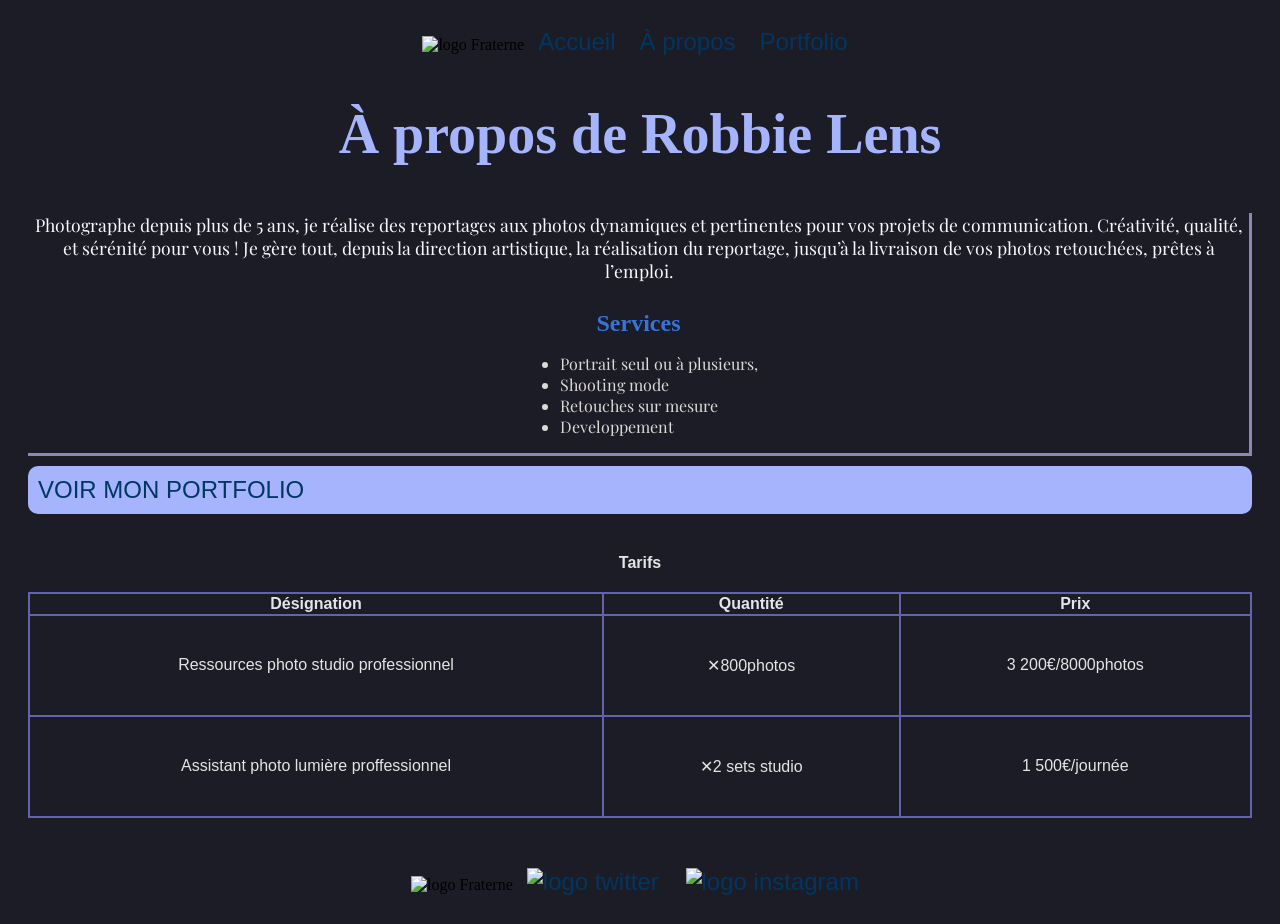
==== a-propos.html @ b369cff1 "project: initial clean upload of photography assets" ====
<!DOCTYPE html>
<html lang="fr">

<head>
    <meta charset="utf-8">
    <title>À propos de Robbie Lens phtographie</title>
    <link href="design.css"rel="stylesheet" >
    <link href="style.css"rel="stylesheet" >
    <link rel="preconnect" href="https://fonts.googleapis.com">
<link rel="preconnect" href="https://fonts.gstatic.com" crossorigin>
<link href="https://fonts.googleapis.com/css2?family=Manrope:wght@200..800&family=Montserrat:ital,wght@0,100..900;1,100..900&family=Playfair+Display:ital,wght@0,400..900;1,400..900&display=swap" rel="stylesheet">
<link rel="preconnect" href="https://fonts.googleapis.com">
<link rel="preconnect" href="https://fonts.gstatic.com" crossorigin>
<link href="https://fonts.googleapis.com/css2?family=Manrope:wght@200..800&family=Montserrat:ital,wght@0,100..900;1,100..900&family=Playfair+Display:ital,wght@0,400..900;1,400..900&display=swap" rel="stylesheet">

</head>

<body> 
 <section>
    <div class="blanc">
       <img src="frate.png" alt="logo Fraterne" height="30px">
         <a href="index.html">Accueil</a>
           <a href="a-propos.html">À propos</a>
            <a href="portfolio.html">Portfolio</a>
  </div>
  <main>
        <h1>À propos de Robbie Lens</h1>
     <div class="gold">
      <p>Photographe depuis plus de 5 ans,
         je réalise des reportages aux photos dynamiques et pertinentes pour vos projets de communication. 
         Créativité, qualité, et sérénité pour vous ! Je gère tout, depuis la direction artistique, la réalisation du reportage,
          jusqu’à la livraison de vos photos retouchées, prêtes à l’emploi.
    </p>
   
   
    <h2>Services</h2>
        <ul>
            <li>Portrait seul ou à plusieurs,</li>
            <li>Shooting mode</li>
            <li>Retouches sur mesure</li>
            <li>Developpement</li>
         </ul>
     </div>
     </main>   
    <div>
        <a href=" portfolio.html" class="link">VOIR MON PORTFOLIO</a>

    </div> 
    <table>
        <caption><strong>Tarifs</strong></caption>
        <tr>
            <th>Désignation</th>
            <th>Quantité</th>
            <th>Prix</th>
        </tr>
        <tr>
            <td>Ressources photo studio professionnel</td>
            <td>✕800photos</td>
            <td>3 200€/8000photos</td>
        </tr>
        <tr>
            <td>Assistant photo lumière proffessionnel</td>
            <td>✕2 sets studio</td>
            <td>1 500€/journée</td>
        </tr>
    </table>
     <footer>   
        <div class="blanc">
                <img src="frate.png" alt="logo Fraterne" height="30px">
        
                <a target="_blank" href="https://twitter.com/">
                    <img src="../twitter.png" alt="logo twitter">
                </a>
                <a target="_blank" href="https://www.instagram.com/" class="lien-icone"> 
                        <img src="instagram.png" alt="logo instagram" height="30px">
                </a> 
        </div>
      </footer>
    </section>  
</body>

</html>
---- design.css ----
a{
    text-decoration:none ;
    color: #013660fe;
    font-size: 1.5em;
    font-family:Arial, Helvetica, sans-serif;
    padding: 10px;
    border-radius: 100px;
}

a:hover{
      background: linear-gradient(#2a898f9f , #8788BA); 
}
.italic{
    color: #A5B4FC;
}

.project{
 background-color:#A5B4FC; 
}

.link{
    border-radius: 10px;
    background-color:#A5B4FC; 
    display:flex;
    margin-top: 10px;
    margin-bottom: 20px;    
}

header{
     font-size: 1em;
    font-family: Georgia, 'Times New Roman', Times, serif;
    padding: 20px;   
}
h1{
    font-size: 3.5em;
    color: #A5B4FC;
  font-family: Georgia, 'Times New Roman', Times, sans serif; 
}
p{
    font-size: 1.1em;
      font-family: "Playfair Display",serif;
      color: #F9F8FF;
}
ul{
    font-size: 1em;
    font-family: "Playfair Display", serif;
    color: #ddd9d9;
    display: inline-block;
    text-align: left;
 }
.nav-links{
    background: rgb(255, 255, 255);
    padding: 20px;
    display:flex;
    justify-content:space-between;
    border-radius: 30px;
}
.nav-links:hover{
    opacity: 0.7;
}
body{
    background: #1b1c25;
    padding: 10px;
}
h2{
    color: #3973d7;
    width: 250px;   
    margin: auto;
    padding-top: 10px 
  }
.gold{
    border-right: 3px solid;
    border-bottom: 3px solid;
    border-color: #8e86b5;
}


section{
    padding: 10px;
}
.accueil-introduction {
  display:flex;
  justify-content:space-between;
  width: 80%;
  margin: auto;
}
.portfolio-section-photos {
  background-color: rgb(130, 101, 68);
}

.portfolio-section-photos h2 {
 color: #A5B4FC;
 margin-bottom:40px;
 margin-top: 40px;
text-align: center;
}
.grid-paysages img ,
.grid-portraits img{
    width: 100%;
  height: 100%;
  object-fit:cover;
}
.grid-paysages{

  display:grid;
  grid-template-columns: 1fr 1fr 1fr;
  grid-template-rows: 300px  300px 300px;
  gap:15px;
}
.grid-portraits
{
  display:grid;
  grid-template-columns: 1fr 1fr 1fr;
  grid-template-rows: 300px  300px;
  gap:15px;
}
table{
    font-family:Arial, Helvetica, serif ;
    text-align: center;
   color: #e5e5e5;
     border-collapse: collapse; 
    width:100%;   
}
caption{
    padding: 20px;
}
td,th{
    border: 2px solid rgb(99, 99, 172);  
}
td{
    padding: 40px;
}
.contact h2 {
  color: #909bd3;  
  margin-bottom: 50px; 
}

form {
  display: flex;
  flex-direction: column;
  color: #A5B4FC;
}

.form-nom-email {
  display: flex;
  flex-direction: row;
  gap: 30px;
}

.form-column {
  flex:1;
  display: flex;
  flex-direction:column ;
  margin-bottom: 20px;
}

.accueil-photos {
  background-color: rgb(48, 42, 42);
  padding: 30px;
  
}

.accueil-photos h2 {
  color: #f8d527;
  text-align: center;
  margin-bottom: 80px;
}


.accueil-photos div {
  display: flex;
  flex-direction:row;
  gap: 15px;
  justify-content: center;
  margin-bottom:15px;
   
  
}

input,
textarea {
  padding: 15px;
  border-radius: 3px;
  border: none;
}

label {
  margin-bottom: 10px;
}

input[type='submit']{
  width:200px;
  margin:auto;
  margin-top:10px;
  background-color:#A5B4FC; 
  border-radius: 30px;
}

input[type='submit']:hover{
  opacity:0.5;
}  
footer .blanc{
  margin-top: 50px;
 }
---- style.css ----
body{
    text-align: center;
}
h2{
    text-align: center;
}
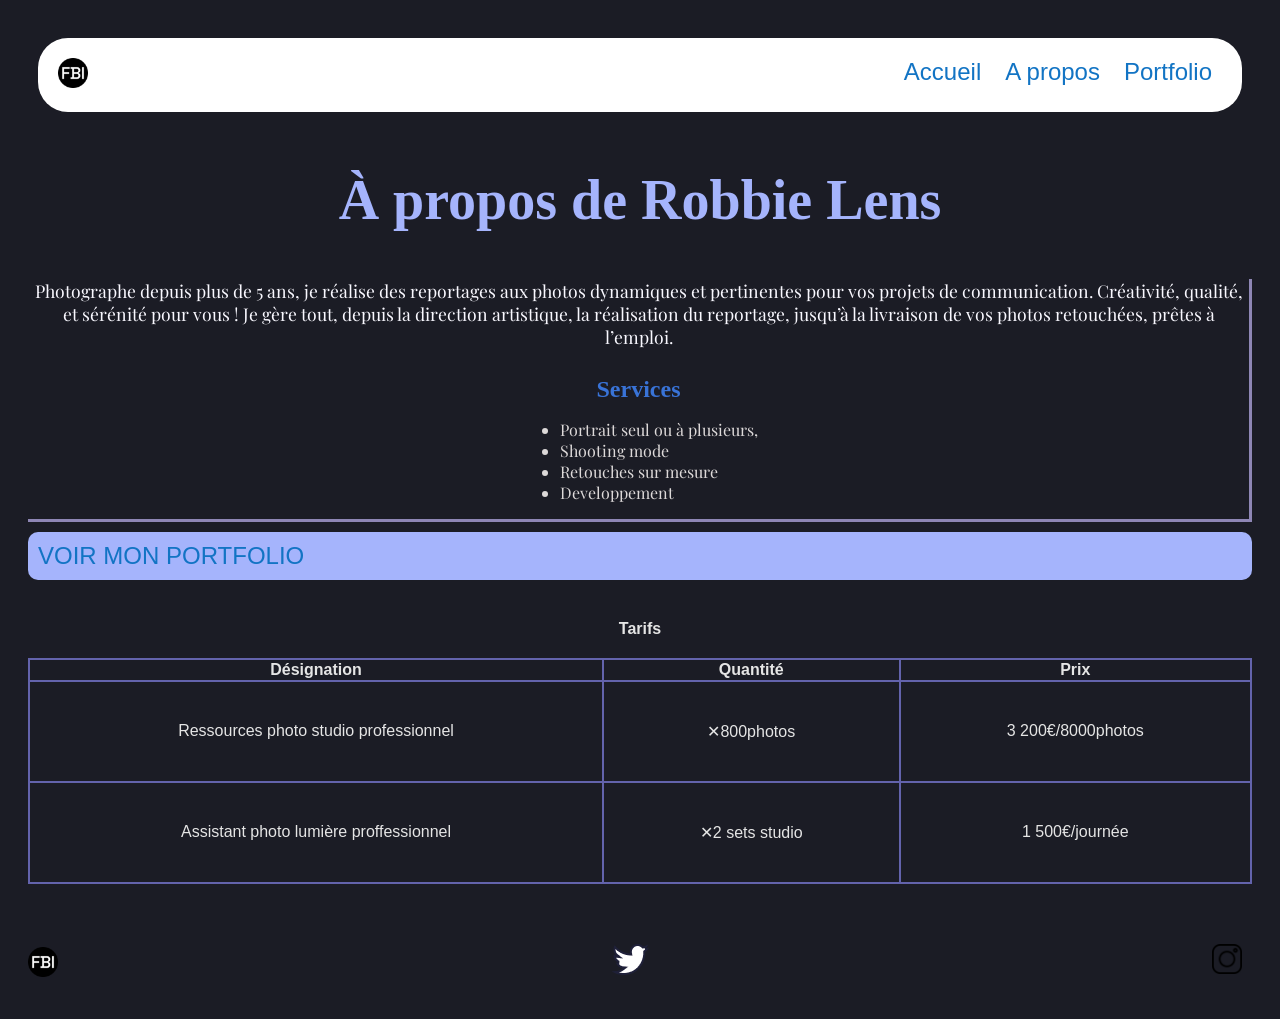
==== commit 3cc0f15b: "change my picture to be clicked" ====
--- a/a-propos.html
+++ b/a-propos.html
@@ -4,25 +4,33 @@
 <head>
     <meta charset="utf-8">
     <title>À propos de Robbie Lens phtographie</title>
+    <link rel="icon" type="image/png" href="img/frate.png">
     <link href="design.css"rel="stylesheet" >
     <link href="style.css"rel="stylesheet" >
     <link rel="preconnect" href="https://fonts.googleapis.com">
-<link rel="preconnect" href="https://fonts.gstatic.com" crossorigin>
-<link href="https://fonts.googleapis.com/css2?family=Manrope:wght@200..800&family=Montserrat:ital,wght@0,100..900;1,100..900&family=Playfair+Display:ital,wght@0,400..900;1,400..900&display=swap" rel="stylesheet">
-<link rel="preconnect" href="https://fonts.googleapis.com">
-<link rel="preconnect" href="https://fonts.gstatic.com" crossorigin>
-<link href="https://fonts.googleapis.com/css2?family=Manrope:wght@200..800&family=Montserrat:ital,wght@0,100..900;1,100..900&family=Playfair+Display:ital,wght@0,400..900;1,400..900&display=swap" rel="stylesheet">
+    <link rel="preconnect" href="https://fonts.gstatic.com" crossorigin>
+    <link href="https://fonts.googleapis.com/css2?family=Manrope:wght@200..800&family=Montserrat:ital,wght@0,100..900;1,100..900&family=Playfair+Display:ital,wght@0,400..900;1,400..900&display=swap" rel="stylesheet">
+    <link rel="preconnect" href="https://fonts.googleapis.com">
+    <link rel="preconnect" href="https://fonts.gstatic.com" crossorigin>
+    <link href="https://fonts.googleapis.com/css2?family=Manrope:wght@200..800&family=Montserrat:ital,wght@0,100..900;1,100..900&family=Playfair+Display:ital,wght@0,400..900;1,400..900&display=swap" rel="stylesheet">
 
 </head>
 
 <body> 
  <section>
-    <div class="blanc">
-       <img src="frate.png" alt="logo Fraterne" height="30px">
-         <a href="index.html">Accueil</a>
-           <a href="a-propos.html">À propos</a>
-            <a href="portfolio.html">Portfolio</a>
-  </div>
+    <section>
+        <nav class="navbar">
+            <div class="nav-links">
+                <div>    
+                    <img src="img/frate.png" alt="logo robbbie lens" height="30px">
+                </div>
+                <div>
+                    <a href="index.html" class="lien-icone"> Accueil</a>
+                    <a href="a-propos.html" class="lien-icone" > A propos</a>
+                    <a href="portfolio.html" class="lien-icone">Portfolio</a>
+                </div>
+            </nav>
+    </section> 
   <main>
         <h1>À propos de Robbie Lens</h1>
      <div class="gold">
@@ -66,14 +74,14 @@
     </table>
      <footer>   
         <div class="blanc">
-                <img src="frate.png" alt="logo Fraterne" height="30px">
-        
-                <a target="_blank" href="https://twitter.com/">
-                    <img src="../twitter.png" alt="logo twitter">
-                </a>
-                <a target="_blank" href="https://www.instagram.com/" class="lien-icone"> 
-                        <img src="instagram.png" alt="logo instagram" height="30px">
-                </a> 
+            <img src="img/frate.png" alt="logo Fraterne" height="30px">
+    
+            <a target="_blank" href="https://twitter.com/">
+                <img src="img/twitter.png" alt="logo twitter">
+            </a>
+            <a target="_blank" href="https://www.instagram.com/" class="lien-icone"> 
+                <img src="img/instagram.png" alt="logo instagram" height="30px">
+            </a> 
         </div>
       </footer>
     </section>  
--- a/design.css
+++ b/design.css
@@ -1,83 +1,83 @@
     
 a{
-    text-decoration:none ;
-    color: #013660fe;
-    font-size: 1.5em;
-    font-family:Arial, Helvetica, sans-serif;
-    padding: 10px;
-    border-radius: 100px;
+  text-decoration:none ;
+  color: #1173c4fe;
+  font-size: 1.5em;
+  font-family:Arial, Helvetica, sans-serif;
+  padding: 10px;
+  border-radius: 100px;
 }
 
-a:hover{
-      background: linear-gradient(#2a898f9f , #8788BA); 
+.lien-icone:hover{
+  background: linear-gradient(#b2cbcd9f , rgb(168,180,247)); 
 }
 .italic{
-    color: #A5B4FC;
+  color: #A5B4FC;
 }
 
 .project{
- background-color:#A5B4FC; 
+  background-color:#A5B4FC; 
 }
 
 .link{
-    border-radius: 10px;
-    background-color:#A5B4FC; 
-    display:flex;
-    margin-top: 10px;
-    margin-bottom: 20px;    
+  border-radius: 10px;
+  background-color:#A5B4FC; 
+  display:flex;
+  margin-top: 10px;
+  margin-bottom: 20px;    
 }
 
 header{
-     font-size: 1em;
-    font-family: Georgia, 'Times New Roman', Times, serif;
-    padding: 20px;   
+  font-size: 1em;
+  font-family: Georgia, 'Times New Roman', Times, serif;
+  padding: 20px;   
 }
 h1{
-    font-size: 3.5em;
-    color: #A5B4FC;
+  font-size: 3.5em;
+  color: #A5B4FC;
   font-family: Georgia, 'Times New Roman', Times, sans serif; 
 }
 p{
-    font-size: 1.1em;
-      font-family: "Playfair Display",serif;
-      color: #F9F8FF;
+  font-size: 1.1em;
+  font-family: "Playfair Display",serif;
+  color: #F9F8FF;
 }
 ul{
-    font-size: 1em;
-    font-family: "Playfair Display", serif;
-    color: #ddd9d9;
-    display: inline-block;
-    text-align: left;
+  font-size: 1em;
+  font-family: "Playfair Display", serif;
+  color: #ddd9d9;
+  display: inline-block;
+  text-align: left;
  }
 .nav-links{
-    background: rgb(255, 255, 255);
-    padding: 20px;
-    display:flex;
-    justify-content:space-between;
-    border-radius: 30px;
+  background: rgb(255, 255, 255);
+  padding: 20px;
+  display:flex;
+  justify-content:space-between;
+  border-radius: 30px;
 }
 .nav-links:hover{
-    opacity: 0.7;
+  opacity: 0.7;
 }
 body{
-    background: #1b1c25;
-    padding: 10px;
+  background: #1b1c25;
+  padding: 10px;
 }
 h2{
-    color: #3973d7;
-    width: 250px;   
-    margin: auto;
-    padding-top: 10px 
+  color: #3973d7;
+  width: 250px;   
+  margin: auto;
+  padding-top: 10px 
   }
 .gold{
-    border-right: 3px solid;
-    border-bottom: 3px solid;
-    border-color: #8e86b5;
+  border-right: 3px solid;
+  border-bottom: 3px solid;
+  border-color: #8e86b5;
 }
 
 
 section{
-    padding: 10px;
+  padding: 10px;
 }
 .accueil-introduction {
   display:flex;
@@ -85,6 +85,7 @@
   width: 80%;
   margin: auto;
 }
+
 .portfolio-section-photos {
   background-color: rgb(130, 101, 68);
 }
@@ -93,32 +94,35 @@
  color: #A5B4FC;
  margin-bottom:40px;
  margin-top: 40px;
-text-align: center;
+ text-align: center;
 }
+
+.grid-paysages-accueil img,
 .grid-paysages img ,
 .grid-portraits img{
-    width: 100%;
+  width: 100%;
   height: 100%;
-  object-fit:cover;
+  object-fit:fill;
 }
-.grid-paysages{
 
+.grid-paysages, .grid-paysages-accueil{
   display:grid;
   grid-template-columns: 1fr 1fr 1fr;
   grid-template-rows: 300px  300px 300px;
   gap:15px;
 }
-.grid-portraits
-{
+
+.grid-portraits{
   display:grid;
   grid-template-columns: 1fr 1fr 1fr;
   grid-template-rows: 300px  300px;
   gap:15px;
 }
+
 table{
     font-family:Arial, Helvetica, serif ;
     text-align: center;
-   color: #e5e5e5;
+    color: #e5e5e5;
      border-collapse: collapse; 
     width:100%;   
 }
@@ -155,28 +159,6 @@
   margin-bottom: 20px;
 }
 
-.accueil-photos {
-  background-color: rgb(48, 42, 42);
-  padding: 30px;
-  
-}
-
-.accueil-photos h2 {
-  color: #f8d527;
-  text-align: center;
-  margin-bottom: 80px;
-}
-
-
-.accueil-photos div {
-  display: flex;
-  flex-direction:row;
-  gap: 15px;
-  justify-content: center;
-  margin-bottom:15px;
-   
-  
-}
 
 input,
 textarea {
@@ -202,4 +184,7 @@
 }  
 footer .blanc{
   margin-top: 50px;
+  display:flex ;
+  align-items: center;
+  justify-content: space-between;
  }
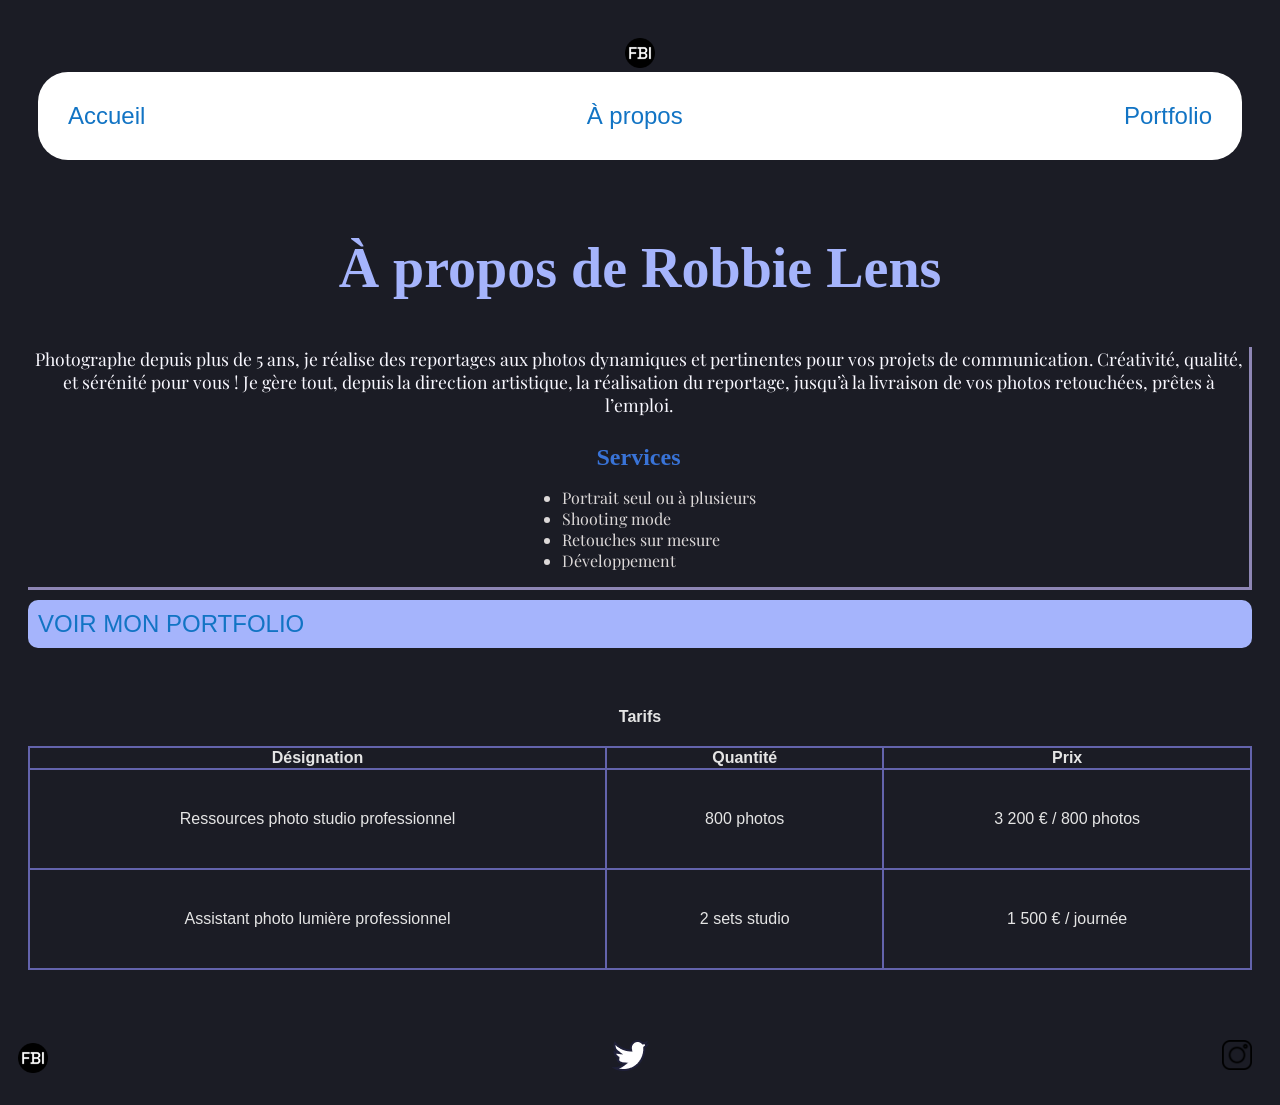
==== commit 4069704e: "updating my html  file" ====
--- a/a-propos.html
+++ b/a-propos.html
@@ -3,88 +3,102 @@
 
 <head>
     <meta charset="utf-8">
-    <title>À propos de Robbie Lens phtographie</title>
+    <meta name="viewport" content="width=device-width, initial-scale=1.0">
+    <title>À propos de Robbie Lens Photographie</title>
+
+    <!-- Favicon & Stylesheets -->
     <link rel="icon" type="image/png" href="img/frate.png">
-    <link href="design.css"rel="stylesheet" >
-    <link href="style.css"rel="stylesheet" >
+    <link rel="stylesheet" href="design.css">
+    <link rel="stylesheet" href="style.css">
+
+    <!-- Web Fonts -->
     <link rel="preconnect" href="https://fonts.googleapis.com">
     <link rel="preconnect" href="https://fonts.gstatic.com" crossorigin>
     <link href="https://fonts.googleapis.com/css2?family=Manrope:wght@200..800&family=Montserrat:ital,wght@0,100..900;1,100..900&family=Playfair+Display:ital,wght@0,400..900;1,400..900&display=swap" rel="stylesheet">
-    <link rel="preconnect" href="https://fonts.googleapis.com">
-    <link rel="preconnect" href="https://fonts.gstatic.com" crossorigin>
-    <link href="https://fonts.googleapis.com/css2?family=Manrope:wght@200..800&family=Montserrat:ital,wght@0,100..900;1,100..900&family=Playfair+Display:ital,wght@0,400..900;1,400..900&display=swap" rel="stylesheet">
-
 </head>
 
 <body> 
- <section>
-    <section>
+
+    <!-- Navigation Bar -->
+    <header>
         <nav class="navbar">
+            <div class="nav-brand">
+                <img src="img/frate.png" alt="Logo Robbie Lens" height="30">
+            </div>
             <div class="nav-links">
-                <div>    
-                    <img src="img/frate.png" alt="logo robbbie lens" height="30px">
-                </div>
-                <div>
-                    <a href="index.html" class="lien-icone"> Accueil</a>
-                    <a href="a-propos.html" class="lien-icone" > A propos</a>
-                    <a href="portfolio.html" class="lien-icone">Portfolio</a>
-                </div>
-            </nav>
-    </section> 
-  <main>
-        <h1>À propos de Robbie Lens</h1>
-     <div class="gold">
-      <p>Photographe depuis plus de 5 ans,
-         je réalise des reportages aux photos dynamiques et pertinentes pour vos projets de communication. 
-         Créativité, qualité, et sérénité pour vous ! Je gère tout, depuis la direction artistique, la réalisation du reportage,
-          jusqu’à la livraison de vos photos retouchées, prêtes à l’emploi.
-    </p>
-   
-   
-    <h2>Services</h2>
-        <ul>
-            <li>Portrait seul ou à plusieurs,</li>
-            <li>Shooting mode</li>
-            <li>Retouches sur mesure</li>
-            <li>Developpement</li>
-         </ul>
-     </div>
-     </main>   
-    <div>
-        <a href=" portfolio.html" class="link">VOIR MON PORTFOLIO</a>
+                <a href="index.html" class="lien-icone">Accueil</a>
+                <a href="a-propos.html" class="lien-icone">À propos</a>
+                <a href="portfolio.html" class="lien-icone">Portfolio</a>
+            </div>
+        </nav>
+    </header>
 
-    </div> 
-    <table>
-        <caption><strong>Tarifs</strong></caption>
-        <tr>
-            <th>Désignation</th>
-            <th>Quantité</th>
-            <th>Prix</th>
-        </tr>
-        <tr>
-            <td>Ressources photo studio professionnel</td>
-            <td>✕800photos</td>
-            <td>3 200€/8000photos</td>
-        </tr>
-        <tr>
-            <td>Assistant photo lumière proffessionnel</td>
-            <td>✕2 sets studio</td>
-            <td>1 500€/journée</td>
-        </tr>
-    </table>
-     <footer>   
+    <!-- Main Content -->
+    <main>
+        <section class="about-section">
+            <h1>À propos de Robbie Lens</h1>
+            <div class="gold">
+                <p>
+                    Photographe depuis plus de 5 ans, je réalise des reportages aux photos dynamiques 
+                    et pertinentes pour vos projets de communication. Créativité, qualité, et sérénité 
+                    pour vous ! Je gère tout, depuis la direction artistique, la réalisation du reportage, 
+                    jusqu’à la livraison de vos photos retouchées, prêtes à l’emploi.
+                </p>
+
+                <h2>Services</h2>
+                <ul>
+                    <li>Portrait seul ou à plusieurs</li>
+                    <li>Shooting mode</li>
+                    <li>Retouches sur mesure</li>
+                    <li>Développement</li>
+                </ul>
+            </div>
+
+            <div class="cta-container">
+                <a href="portfolio.html" class="link">VOIR MON PORTFOLIO</a>
+            </div>
+        </section>
+
+        <!-- Pricing Table -->
+        <section class="pricing-section">
+            <table>
+                <caption><strong>Tarifs</strong></caption>
+                <thead>
+                    <tr>
+                        <th scope="col">Désignation</th>
+                        <th scope="col">Quantité</th>
+                        <th scope="col">Prix</th>
+                    </tr>
+                </thead>
+                <tbody>
+                    <tr>
+                        <td>Ressources photo studio professionnel</td>
+                        <td>800 photos</td>
+                        <td>3 200 € / 800 photos</td>
+                    </tr>
+                    <tr>
+                        <td>Assistant photo lumière professionnel</td>
+                        <td>2 sets studio</td>
+                        <td>1 500 € / journée</td>
+                    </tr>
+                </tbody>
+            </table>
+        </section>
+    </main>
+
+    <!-- Footer -->
+    <footer>   
         <div class="blanc">
-            <img src="img/frate.png" alt="logo Fraterne" height="30px">
-    
-            <a target="_blank" href="https://twitter.com/">
-                <img src="img/twitter.png" alt="logo twitter">
+            <img src="img/frate.png" alt="Logo Robbie Lens" height="30">
+            
+            <a target="_blank" rel="noopener noreferrer" href="https://twitter.com/">
+                <img src="img/twitter.png" alt="Logo Twitter">
             </a>
-            <a target="_blank" href="https://www.instagram.com/" class="lien-icone"> 
-                <img src="img/instagram.png" alt="logo instagram" height="30px">
+            <a target="_blank" rel="noopener noreferrer" href="https://www.instagram.com/" class="lien-icone"> 
+                <img src="img/instagram.png" alt="Logo Instagram" height="30">
             </a> 
         </div>
-      </footer>
-    </section>  
+    </footer>
+
 </body>
-
 </html>
